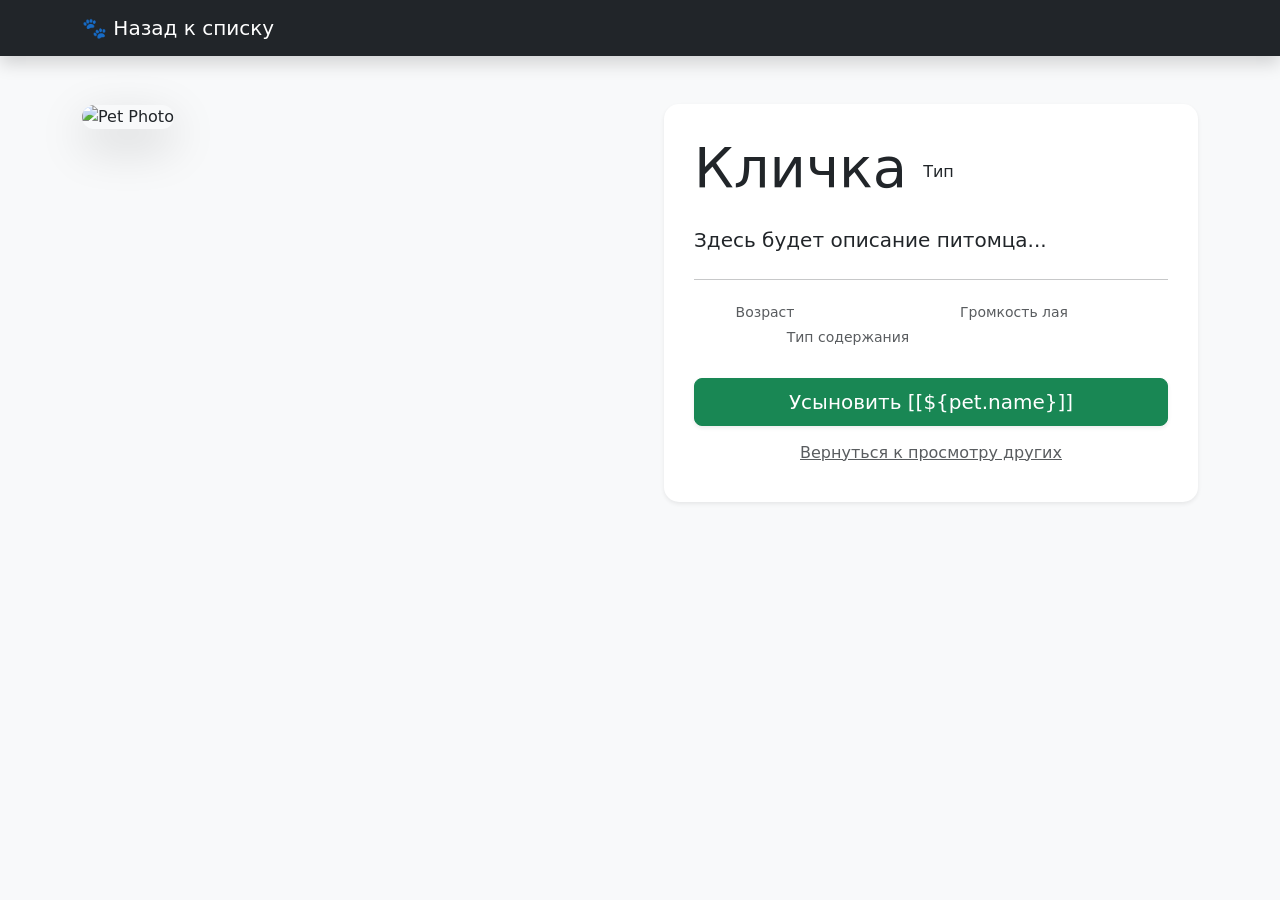
==== pet-adopt/src/main/resources/templates/pet-details.html @ 8d3384c0 "Next Commit: Finally a site" ====
<!DOCTYPE html>
<html xmlns:th="http://www.thymeleaf.org">
<head>
    <meta charset="UTF-8">
    <title th:text="${pet.name} + ' - Анкету питомца'">Анкета</title>
    <link href="https://cdn.jsdelivr.net/npm/bootstrap@5.3.0/dist/css/bootstrap.min.css" rel="stylesheet">
    <style>
        .details-img { width: 100%; max-height: 500px; object-fit: cover; border-radius: 15px; }
        .info-card { background: white; border-radius: 15px; padding: 30px; border: none; }
    </style>
</head>
<body class="bg-light">

<nav class="navbar navbar-dark bg-dark mb-5 shadow">
    <div class="container">
        <a class="navbar-brand" href="/pets/list">🐾 Назад к списку</a>
    </div>
</nav>

<div class="container">
    <div class="row g-5">
        <div class="col-md-6">
            <img th:src="${pet.imageUrl != null && !pet.imageUrl.isEmpty() ? pet.imageUrl : 'https://via.placeholder.com/600x400?text=No+Photo'}"
                 class="details-img shadow-lg" alt="Pet Photo">
        </div>

        <div class="col-md-6">
            <div class="info-card shadow-sm">
                <div class="d-flex align-items-center mb-3">
                    <h1 class="display-4 me-3" th:text="${pet.name}">Кличка</h1>
                    <span th:class="${pet.type == 'Dog' ? 'badge bg-warning text-dark' : 'badge bg-info'}"
                          th:text="${pet.type == 'Dog' ? '🐶 Собака' : '🐱 Кошка'}">Тип</span>
                </div>

                <p class="lead" th:text="${pet.description}">Здесь будет описание питомца...</p>

                <hr class="my-4">

                <div class="row text-center mb-4">
                    <div class="col-4">
                        <h6 class="text-muted small">Возраст</h6>
                        <p class="h5" th:text="${pet.age} + ' лет'"></p>
                    </div>

                    <div class="col-8" th:if="${pet.type == 'Dog'}">
                        <h6 class="text-muted small">Громкость лая</h6>
                        <p class="h5" th:text="${pet.barkVolume != null ? pet.barkVolume : 'Неизвестно'}"></p>
                    </div>

                    <div class="col-8" th:if="${pet.type == 'Cat'}">
                        <h6 class="text-muted small">Тип содержания</h6>
                        <p class="h5" th:text="${pet.isIndoor ? '🏠 Только дома' : '🌳 Улица/Дом'}"></p>
                    </div>
                </div>

                <div class="d-grid gap-2">
                    <button class="btn btn-success btn-lg shadow-sm">Усыновить [[${pet.name}]]</button>
                    <a href="/pets/list" class="btn btn-link text-muted">Вернуться к просмотру других</a>
                </div>
            </div>
        </div>
    </div>
</div>

<script src="https://cdn.jsdelivr.net/npm/bootstrap@5.3.0/dist/js/bootstrap.bundle.min.js"></script>
</body>
</html>
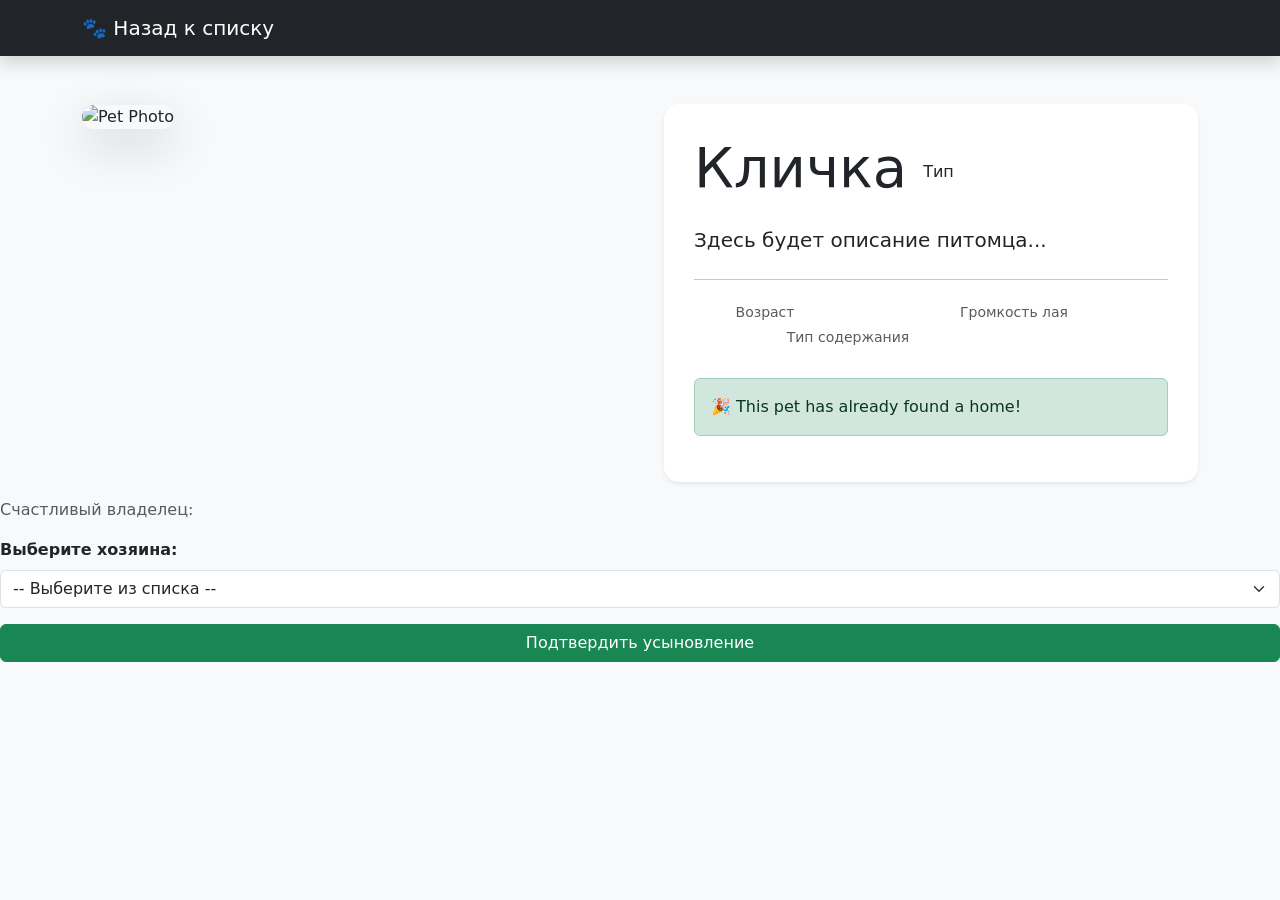
==== commit a3af2990: "Next Commit: Site improvements" ====
--- a/pet-adopt/src/main/resources/templates/pet-details.html
+++ b/pet-adopt/src/main/resources/templates/pet-details.html
@@ -1,5 +1,5 @@
 <!DOCTYPE html>
-<html xmlns:th="http://www.thymeleaf.org">
+<html xmlns:th="http://www.thymeleaf.org" lang="">
 <head>
     <meta charset="UTF-8">
     <title th:text="${pet.name} + ' - Анкету питомца'">Анкета</title>
@@ -53,15 +53,42 @@
                     </div>
                 </div>
 
-                <div class="d-grid gap-2">
-                    <button class="btn btn-success btn-lg shadow-sm">Усыновить [[${pet.name}]]</button>
-                    <a href="/pets/list" class="btn btn-link text-muted">Вернуться к просмотру других</a>
+                <div th:if="${pet.description.contains('Adopted by:')}" class="alert alert-success">
+                    🎉 This pet has already found a home!
                 </div>
             </div>
         </div>
     </div>
 </div>
 
+<div th:if="${pet.description.contains('Adopted by:')}" class="mt-3">
+    <p class="text-muted">
+        <i class="bi bi-person-heart"></i>
+        Счастливый владелец:
+        <strong th:text="${pet.description.substring(pet.description.indexOf('Adopted by:') + 12)}"></strong>
+    </p>
+</div>
+
+<form th:action="@{/pets/adopt}" method="post">
+    <div class="modal-body">
+        <input type="hidden" name="petId" th:value="${pet.id}">
+
+        <div class="mb-3">
+            <label class="form-label fw-bold">Выберите хозяина:</label>
+            <select name="adopterId" class="form-select" required>
+                <option value="" disabled selected>-- Выберите из списка --</option>
+                <option th:each="adopter : ${adopters}"
+                        th:value="${adopter.id}"
+                        th:text="${adopter.name} + ' (ID: ' + ${adopter.id} + ')'">
+                </option>
+            </select>
+        </div>
+    </div>
+    <div class="modal-footer">
+        <button type="submit" class="btn btn-success w-100">Подтвердить усыновление</button>
+    </div>
+</form>
+
 <script src="https://cdn.jsdelivr.net/npm/bootstrap@5.3.0/dist/js/bootstrap.bundle.min.js"></script>
 </body>
 </html>
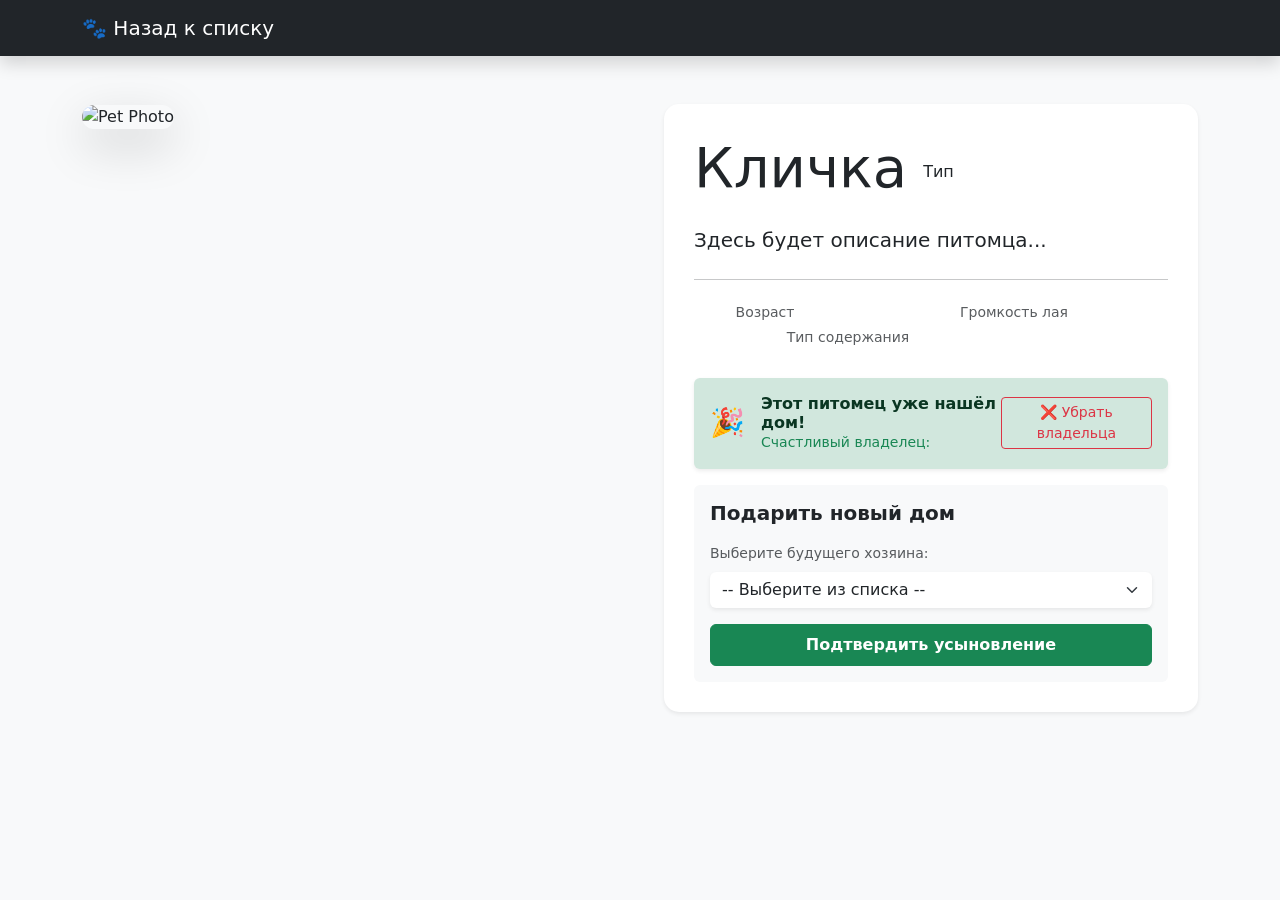
==== commit f552c501: "Next Commit: Site improvements(now can remove adopters)" ====
--- a/pet-adopt/src/main/resources/templates/pet-details.html
+++ b/pet-adopt/src/main/resources/templates/pet-details.html
@@ -53,42 +53,52 @@
                     </div>
                 </div>
 
-                <div th:if="${pet.description.contains('Adopted by:')}" class="alert alert-success">
-                    🎉 This pet has already found a home!
+                <div th:if="${pet.ownerName != null}" class="alert alert-success border-0 shadow-sm">
+                    <div class="d-flex align-items-center justify-content-between">
+                        <div class="d-flex align-items-center">
+                            <span class="fs-3 me-3">🎉</span>
+                            <div>
+                                <h6 class="mb-0 fw-bold">Этот питомец уже нашёл дом!</h6>
+                                <p class="mb-0 small text-success">
+                                    Счастливый владелец: <strong th:text="${pet.ownerName}"></strong>
+                                </p>
+                            </div>
+                        </div>
+
+                        <form th:action="@{/pets/unadopt}" method="post" onsubmit="return confirm('Вы уверены, что хотите отменить усыновление?')">
+                            <input type="hidden" name="petId" th:value="${pet.id}">
+                            <button type="submit" class="btn btn-outline-danger btn-sm">
+                                ❌ Убрать владельца
+                            </button>
+                        </form>
+                    </div>
                 </div>
-            </div>
-        </div>
+
+                <div th:if="${pet.ownerName == null}" class="card bg-light border-0">
+                    <div class="card-body">
+                        <h5 class="card-title fw-bold mb-3">Подарить новый дом</h5>
+                        <form th:action="@{/pets/adopt}" method="post">
+                            <input type="hidden" name="petId" th:value="${pet.id}">
+
+                            <div class="mb-3">
+                                <label class="form-label small text-muted">Выберите будущего хозяина:</label>
+                                <select name="adopterId" class="form-select border-0 shadow-sm" required>
+                                    <option value="" disabled selected>-- Выберите из списка --</option>
+                                    <option th:each="adopter : ${adopters}"
+                                            th:value="${adopter.id}"
+                                            th:text="${adopter.name}"></option>
+                                </select>
+                            </div>
+                            <button type="submit" class="btn btn-success w-100 fw-bold py-2">
+                                Подтвердить усыновление
+                            </button>
+                        </form>
+                    </div>
+                </div>
+
+            </div> </div>
     </div>
 </div>
-
-<div th:if="${pet.description.contains('Adopted by:')}" class="mt-3">
-    <p class="text-muted">
-        <i class="bi bi-person-heart"></i>
-        Счастливый владелец:
-        <strong th:text="${pet.description.substring(pet.description.indexOf('Adopted by:') + 12)}"></strong>
-    </p>
-</div>
-
-<form th:action="@{/pets/adopt}" method="post">
-    <div class="modal-body">
-        <input type="hidden" name="petId" th:value="${pet.id}">
-
-        <div class="mb-3">
-            <label class="form-label fw-bold">Выберите хозяина:</label>
-            <select name="adopterId" class="form-select" required>
-                <option value="" disabled selected>-- Выберите из списка --</option>
-                <option th:each="adopter : ${adopters}"
-                        th:value="${adopter.id}"
-                        th:text="${adopter.name} + ' (ID: ' + ${adopter.id} + ')'">
-                </option>
-            </select>
-        </div>
-    </div>
-    <div class="modal-footer">
-        <button type="submit" class="btn btn-success w-100">Подтвердить усыновление</button>
-    </div>
-</form>
-
 <script src="https://cdn.jsdelivr.net/npm/bootstrap@5.3.0/dist/js/bootstrap.bundle.min.js"></script>
 </body>
 </html>
